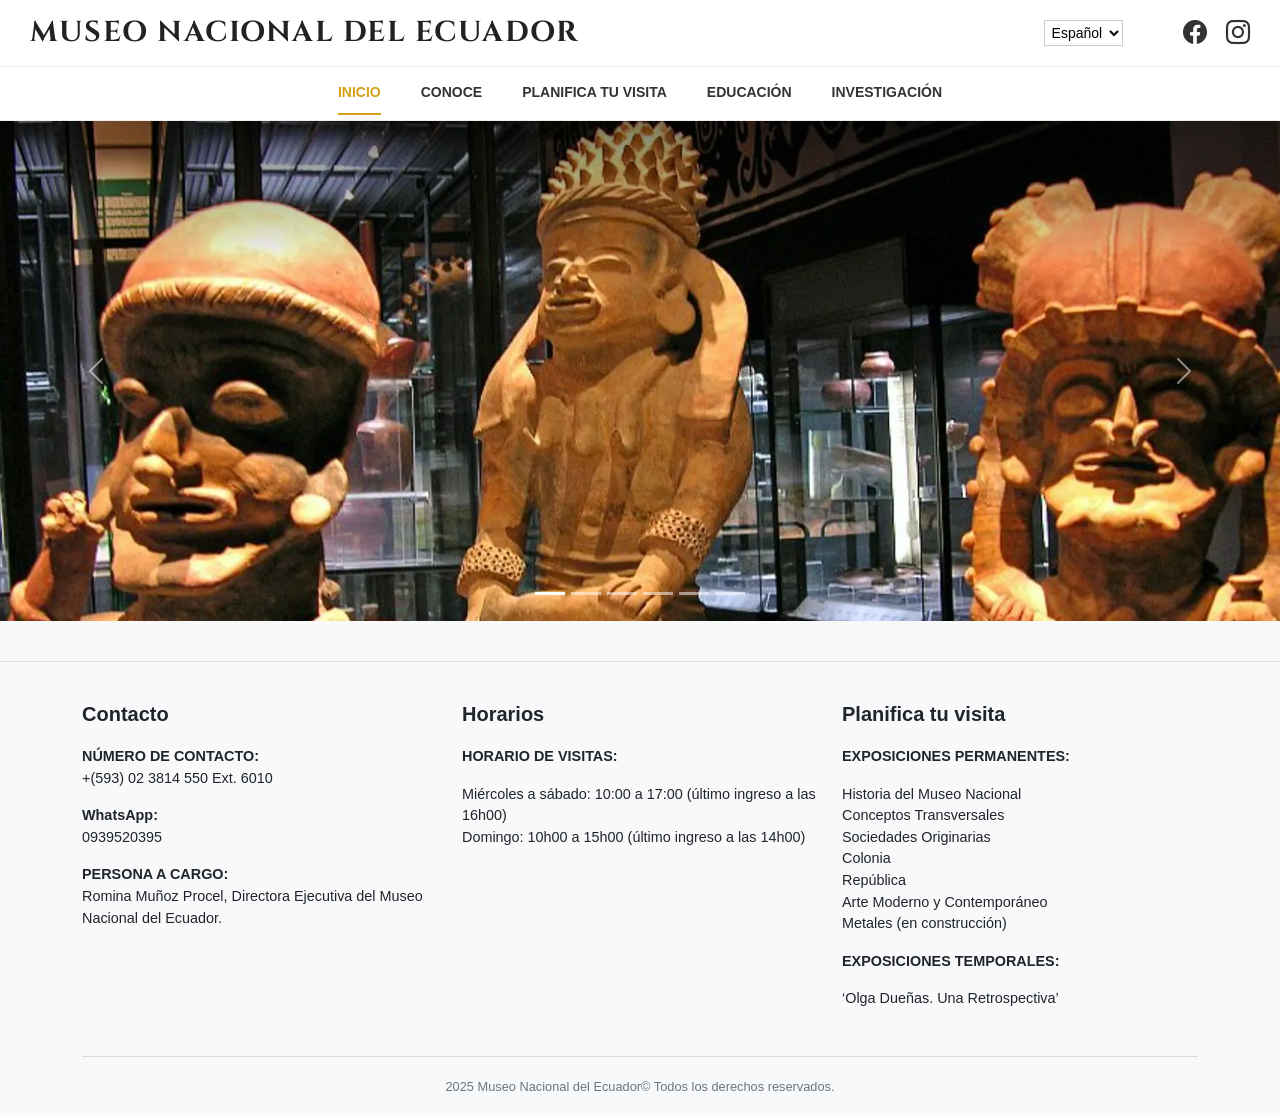
==== docs/index.html @ 8dc0755b "Add initial HTML structure, CSS styles, and JavaScript for the Museo Nacional del Ecuador website" ====
<!DOCTYPE html>
<html lang="es">
<head>
    <meta charset="UTF-8">
    <meta name="viewport" content="width=device-width, initial-scale=1.0">
    <title>Museo Nacional del Ecuador</title>
    <!-- Google Fonts -->
    <link rel="preconnect" href="https://fonts.googleapis.com">
    <link rel="preconnect" href="https://fonts.gstatic.com" crossorigin>
    <link href="https://fonts.googleapis.com/css2?family=Cinzel:wght@400;700&display=swap" rel="stylesheet">
    <!-- Bootstrap CSS -->
    <link href="https://cdn.jsdelivr.net/npm/bootstrap@5.3.3/dist/css/bootstrap.min.css" rel="stylesheet" integrity="sha384-QWTKZyjpPEjISv5WaRU9OFeRpok6YctnYmDr5pNlyT2bRjXh0JMhjY6hW+ALEwIH" crossorigin="anonymous">
    <!-- Bootstrap Icons -->
    <link rel="stylesheet" href="https://cdn.jsdelivr.net/npm/bootstrap-icons@1.11.3/font/bootstrap-icons.min.css">
    <link rel="stylesheet" href="css/style.css">
</head>
<body>

<!-- ENCABEZADO -->
<header>
    <!-- Barra superior (Logo y utilidades) -->
    <div class="barra-superior">
        <div class="logo">
            <h1>MUSEO NACIONAL DEL ECUADOR</h1>
        </div>

        <div class="utilidades">
            <select class="selector-idioma">
                <option value="es">Español</option>
                <option value="en">English</option>
            </select>
            <div class="redes-sociales">
                <a href="#"><i class="bi bi-facebook"></i></a>
                <a href="#"><i class="bi bi-instagram"></i></a>
            </div>
        </div>
    </div>

    <!-- Menú de navegación -->
    <nav class="navegacion-principal">
        <ul>
            <li><a href="#" class="activo">INICIO</a></li>
            <li><a href="#">CONOCE</a></li>
            <li><a href="#">PLANIFICA TU VISITA</a></li>
            <li><a href="#">EDUCACIÓN</a></li>
            <li><a href="#">INVESTIGACIÓN</a></li>
        </ul>
    </nav>
</header>

<!-- Carrusel de Bootstrap -->
<div id="heroCarousel" class="carousel slide" data-bs-ride="carousel">
    <div class="carousel-indicators">
        <button type="button" data-bs-target="#heroCarousel" data-bs-slide-to="0" class="active" aria-current="true" aria-label="Slide 1"></button>
        <button type="button" data-bs-target="#heroCarousel" data-bs-slide-to="1" aria-label="Slide 2"></button>
        <button type="button" data-bs-target="#heroCarousel" data-bs-slide-to="2" aria-label="Slide 3"></button>
        <button type="button" data-bs-target="#heroCarousel" data-bs-slide-to="3" aria-label="Slide 4"></button>
        <button type="button" data-bs-target="#heroCarousel" data-bs-slide-to="4" aria-label="Slide 5"></button>
        <button type="button" data-bs-target="#heroCarousel" data-bs-slide-to="5" aria-label="Slide 6"></button>
    </div>
    <div class="carousel-inner">
        <div class="carousel-item active">
            <img src="img/imagen1.webp" class="d-block w-100" alt="...">
        </div>
        <div class="carousel-item">
            <img src="img/imagen2.webp" class="d-block w-100" alt="...">
        </div>
        <div class="carousel-item">
            <img src="img/imagen3.webp" class="d-block w-100" alt="...">
        </div>
        <div class="carousel-item">
            <img src="img/imagen4.png" class="d-block w-100" alt="...">
        </div>
        <div class="carousel-item">
            <img src="img/imagen5.jpg" class="d-block w-100" alt="...">
        </div>
        <div class="carousel-item">
            <img src="img/imagen6.jpg" class="d-block w-100" alt="...">
        </div>
    </div>
    <button class="carousel-control-prev" type="button" data-bs-target="#heroCarousel" data-bs-slide="prev">
        <span class="carousel-control-prev-icon" aria-hidden="true"></span>
        <span class="visually-hidden">Previous</span>
    </button>
    <button class="carousel-control-next" type="button" data-bs-target="#heroCarousel" data-bs-slide="next">
        <span class="carousel-control-next-icon" aria-hidden="true"></span>
        <span class="visually-hidden">Next</span>
    </button>
</div>

<!-- Pie de página -->
<footer class="site-footer">
    <div class="container">
        <div class="row">
            <div class="col-md-4 footer-column">
                <h5>Contacto</h5>
                <p><strong>NÚMERO DE CONTACTO:</strong><br>+(593) 02 3814 550 Ext. 6010</p>
                <p><strong>WhatsApp:</strong><br>0939520395</p>
                <p><strong>PERSONA A CARGO:</strong><br>Romina Muñoz Procel, Directora Ejecutiva del Museo Nacional del Ecuador.</p>
            </div>
            <div class="col-md-4 footer-column">
                <h5>Horarios</h5>
                <p><strong>HORARIO DE VISITAS:</strong></p>
                <ul class="list-unstyled">
                    <li>Miércoles a sábado: 10:00 a 17:00 (último ingreso a las 16h00)</li>
                    <li>Domingo: 10h00 a 15h00 (último ingreso a las 14h00)</li>
                </ul>
            </div>
            <div class="col-md-4 footer-column">
                <h5>Planifica tu visita</h5>
                <p><strong>EXPOSICIONES PERMANENTES:</strong></p>
                <ul class="list-unstyled">
                    <li>Historia del Museo Nacional</li>
                    <li>Conceptos Transversales</li>
                    <li>Sociedades Originarias</li>
                    <li>Colonia</li>
                    <li>República</li>
                    <li>Arte Moderno y Contemporáneo</li>
                    <li>Metales (en construcción)</li>
                </ul>
                <p><strong>EXPOSICIONES TEMPORALES:</strong></p>
                <ul class="list-unstyled">
                    <li>‘Olga Dueñas. Una Retrospectiva’</li>
                </ul>
            </div>
        </div>
        <div class="copyright-footer">
            <p>2025 Museo Nacional del Ecuador© Todos los derechos reservados.</p>
        </div>
    </div>
</footer>

<script src="https://cdn.jsdelivr.net/npm/bootstrap@5.3.3/dist/js/bootstrap.bundle.min.js" integrity="sha384-YvpcrYf0tY3lHB60NNkmXc5s9fDVZLESaAA55NDzOxhy9GkcIdslK1eN7N6jIeHz" crossorigin="anonymous"></script>
<script src="script.js"></script>
</body>
</html>
---- docs/css/style.css ----
/* Estilos generales */
body {
    font-family: 'Helvetica Neue', sans-serif;
    margin: 0;
    background-color: #f9f9f9;
}

/* ================= ENCABEZADO ================= */
header {
    background-color: #ffffff;
    width: 100%;
    position: sticky;
    top: 0;
    z-index: 100;
    border-bottom: 1px solid #eee;
}

/* Barra Superior */
.barra-superior {
    display: flex;
    justify-content: space-between;
    align-items: center;
    padding: 15px 30px;
}

.logo h1 {
    font-family: 'Cinzel', serif;
    font-size: 1.8rem;
    font-weight: 700;
    letter-spacing: 1.5px;
    color: #222;
    margin: 0;
    transition: color 0.3s ease;
}

.logo h1:hover {
    color: #d4a017;
}

.utilidades {
    display: flex;
    align-items: center;
    gap: 25px;
}

.selector-idioma {
    padding: 3px;
    border: 1px solid #ccc;
    background: transparent;
    font-size: 14px;
    margin-right: 20px;
}

.redes-sociales a {
    margin-left: 15px;
    text-decoration: none;
}

/* Estilo para los íconos de Bootstrap */
.redes-sociales .bi {
    font-size: 1.5rem;
    color: #333;
    transition: color 0.3s ease;
}

.redes-sociales .bi:hover {
    color: #d4a017;
}

/* Menú de Navegación */
.navegacion-principal {
    padding: 5px 0;
    border-top: 1px solid #eee;
}

.navegacion-principal ul {
    list-style: none;
    display: flex;
    justify-content: center;
    gap: 40px;
    margin: 0;
    padding: 0;
}

.navegacion-principal a {
    text-decoration: none;
    color: #333;
    font-size: 14px;
    font-weight: bold;
    display: block;
    padding: 10px 0;
    border-bottom: 2px solid transparent;
    transition: all 0.3s ease;
}

.navegacion-principal a:hover,
.navegacion-principal a.activo {
    color: #d4a017;
    border-bottom-color: #d4a017;
}

/* ================= Carrusel ================= */
#heroCarousel .carousel-item {
    height: 500px;
}

#heroCarousel .carousel-item img {
    object-fit: cover;
    height: 100%;
}

#heroCarousel .carousel-item::after {
    content: "";
    position: absolute;
    top: 0;
    left: 0;
    width: 100%;
    height: 30%; /* Solo cubre la parte superior donde está el menú */
    background: linear-gradient(to bottom, rgba(0,0,0,0.5) 0%, transparent 100%);
    z-index: 1;
}

/* ================= Pie de página ================= */
.site-footer {
    background-color: #f8f9fa;
    padding: 40px 0 0;
    margin-top: 40px;
    border-top: 1px solid #ddd;
}

.footer-column {
    text-align: left;
}

.footer-column h5 {
    font-weight: bold;
    margin-bottom: 20px;
}

.footer-column p, .footer-column ul {
    font-size: 0.9rem;
}

.copyright-footer {
    text-align: center;
    padding: 20px 0;
    margin-top: 30px;
    border-top: 1px solid #ddd;
}

.copyright-footer p {
    margin: 0;
    font-size: 0.8rem;
    color: #6c757d;
}
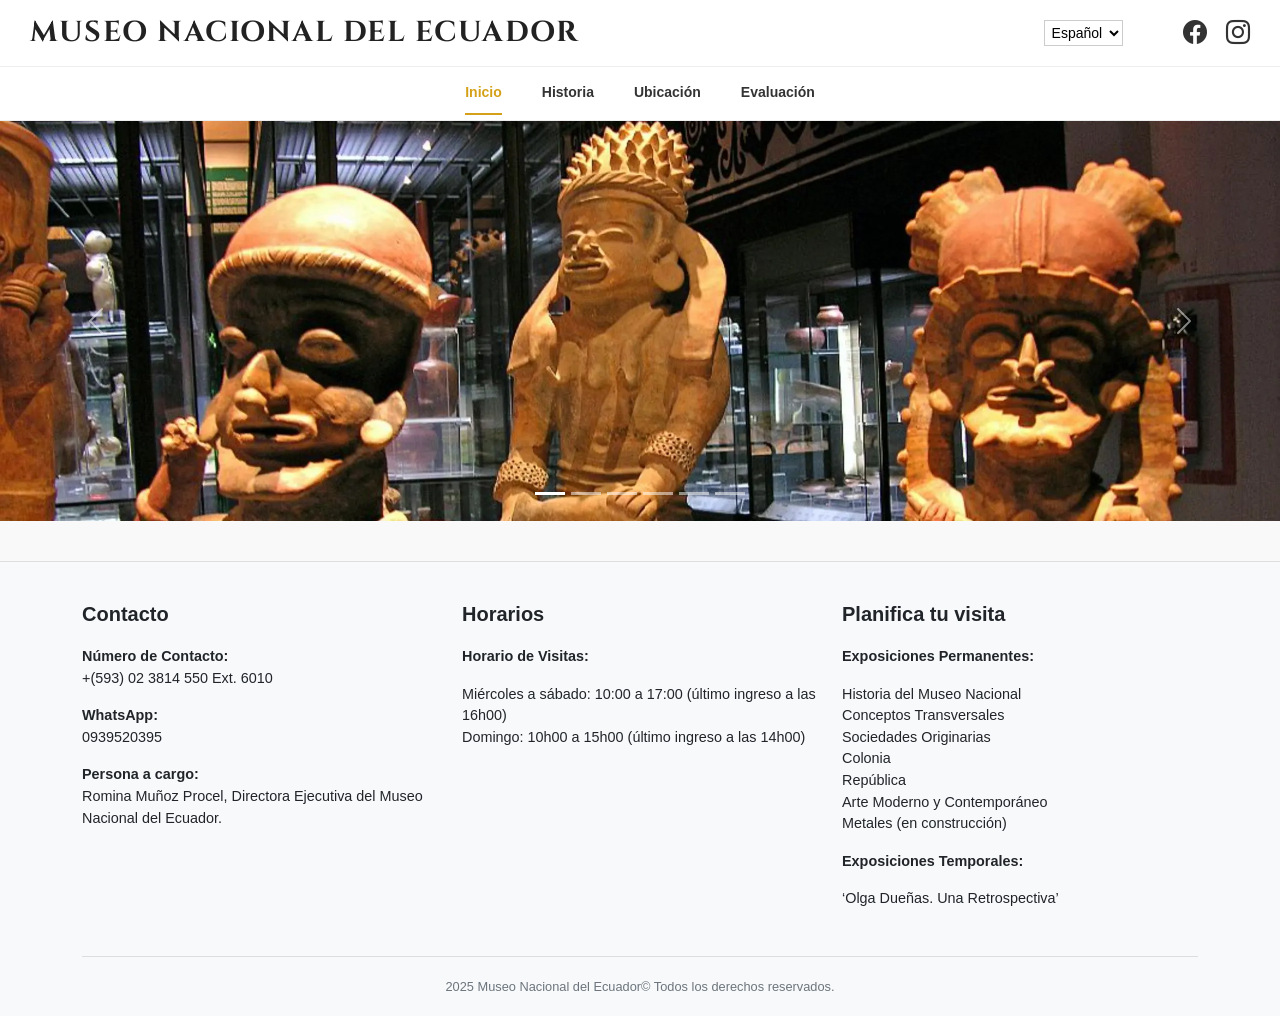
==== commit f9d6bc0b: "Add evaluacion.html and historia.html with initial content and structure" ====
--- a/docs/index.html
+++ b/docs/index.html
@@ -39,11 +39,10 @@
     <!-- Menú de navegación -->
     <nav class="navegacion-principal">
         <ul>
-            <li><a href="#" class="activo">INICIO</a></li>
-            <li><a href="#">CONOCE</a></li>
-            <li><a href="#">PLANIFICA TU VISITA</a></li>
-            <li><a href="#">EDUCACIÓN</a></li>
-            <li><a href="#">INVESTIGACIÓN</a></li>
+            <li><a href="index.html" class="activo">Inicio</a></li>
+            <li><a href="pages/historia.html">Historia</a></li>
+            <li><a href="pages/ubicacion.html">Ubicación</a></li>
+            <li><a href="pages/evaluacion.html">Evaluación </a></li>
         </ul>
     </nav>
 </header>
@@ -69,7 +68,7 @@
             <img src="img/imagen3.webp" class="d-block w-100" alt="...">
         </div>
         <div class="carousel-item">
-            <img src="img/imagen4.png" class="d-block w-100" alt="...">
+            <img src="img/imagen4.webp" class="d-block w-100" alt="...">
         </div>
         <div class="carousel-item">
             <img src="img/imagen5.jpg" class="d-block w-100" alt="...">
@@ -94,13 +93,13 @@
         <div class="row">
             <div class="col-md-4 footer-column">
                 <h5>Contacto</h5>
-                <p><strong>NÚMERO DE CONTACTO:</strong><br>+(593) 02 3814 550 Ext. 6010</p>
+                <p><strong>Número de Contacto:</strong><br>+(593) 02 3814 550 Ext. 6010</p>
                 <p><strong>WhatsApp:</strong><br>0939520395</p>
-                <p><strong>PERSONA A CARGO:</strong><br>Romina Muñoz Procel, Directora Ejecutiva del Museo Nacional del Ecuador.</p>
+                <p><strong>Persona a cargo:</strong><br>Romina Muñoz Procel, Directora Ejecutiva del Museo Nacional del Ecuador.</p>
             </div>
             <div class="col-md-4 footer-column">
                 <h5>Horarios</h5>
-                <p><strong>HORARIO DE VISITAS:</strong></p>
+                <p><strong>Horario de Visitas:</strong></p>
                 <ul class="list-unstyled">
                     <li>Miércoles a sábado: 10:00 a 17:00 (último ingreso a las 16h00)</li>
                     <li>Domingo: 10h00 a 15h00 (último ingreso a las 14h00)</li>
@@ -108,7 +107,7 @@
             </div>
             <div class="col-md-4 footer-column">
                 <h5>Planifica tu visita</h5>
-                <p><strong>EXPOSICIONES PERMANENTES:</strong></p>
+                <p><strong>Exposiciones Permanentes:</strong></p>
                 <ul class="list-unstyled">
                     <li>Historia del Museo Nacional</li>
                     <li>Conceptos Transversales</li>
@@ -118,7 +117,7 @@
                     <li>Arte Moderno y Contemporáneo</li>
                     <li>Metales (en construcción)</li>
                 </ul>
-                <p><strong>EXPOSICIONES TEMPORALES:</strong></p>
+                <p><strong>Exposiciones Temporales:</strong></p>
                 <ul class="list-unstyled">
                     <li>‘Olga Dueñas. Una Retrospectiva’</li>
                 </ul>
--- a/docs/css/style.css
+++ b/docs/css/style.css
@@ -56,7 +56,6 @@
     text-decoration: none;
 }
 
-/* Estilo para los íconos de Bootstrap */
 .redes-sociales .bi {
     font-size: 1.5rem;
     color: #333;
@@ -99,25 +98,69 @@
     border-bottom-color: #d4a017;
 }
 
-/* ================= Carrusel ================= */
-#heroCarousel .carousel-item {
-    height: 500px;
+/* ================= Contenido Historia ================= */
+.historia-info {
+    padding: 50px 15%;
+    background-color: #fff;
+    line-height: 1.8;
 }
 
-#heroCarousel .carousel-item img {
-    object-fit: cover;
-    height: 100%;
+.historia-info h2 {
+    font-family: 'Cinzel', serif;
+    font-size: 2.5rem;
+    font-weight: 700;
+    color: #333;
+    text-align: center;
+    margin-bottom: 30px;
 }
 
-#heroCarousel .carousel-item::after {
-    content: "";
-    position: absolute;
-    top: 0;
-    left: 0;
+.historia-info p {
+    font-size: 1.1rem;
+    color: #555;
+    margin-bottom: 20px;
+    text-align: justify;
+}
+
+.historia-info .imagen-historia {
     width: 100%;
-    height: 30%; /* Solo cubre la parte superior donde está el menú */
-    background: linear-gradient(to bottom, rgba(0,0,0,0.5) 0%, transparent 100%);
-    z-index: 1;
+    height: auto;
+    margin: 30px 0;
+    border-radius: 5px;
+    box-shadow: 0 4px 15px rgba(0,0,0,0.1);
+}
+
+.galeria-historia {
+    margin: 40px 0;
+}
+
+.galeria-historia img {
+    border-radius: 5px;
+    box-shadow: 0 4px 15px rgba(0,0,0,0.1);
+    transition: transform 0.3s ease, box-shadow 0.3s ease;
+}
+
+.galeria-historia img:hover {
+    transform: translateY(-5px);
+    box-shadow: 0 8px 20px rgba(0,0,0,0.15);
+}
+
+.more-info-link {
+    text-align: center;
+    margin-top: 40px;
+}
+
+.more-info-link a {
+    font-weight: bold;
+    color: #d4a017;
+    text-decoration: none;
+    border-bottom: 2px solid #d4a017;
+    padding-bottom: 3px;
+    transition: color 0.3s ease, border-bottom-color 0.3s ease;
+}
+
+.more-info-link a:hover {
+    color: #333;
+    border-bottom-color: #333;
 }
 
 /* ================= Pie de página ================= */
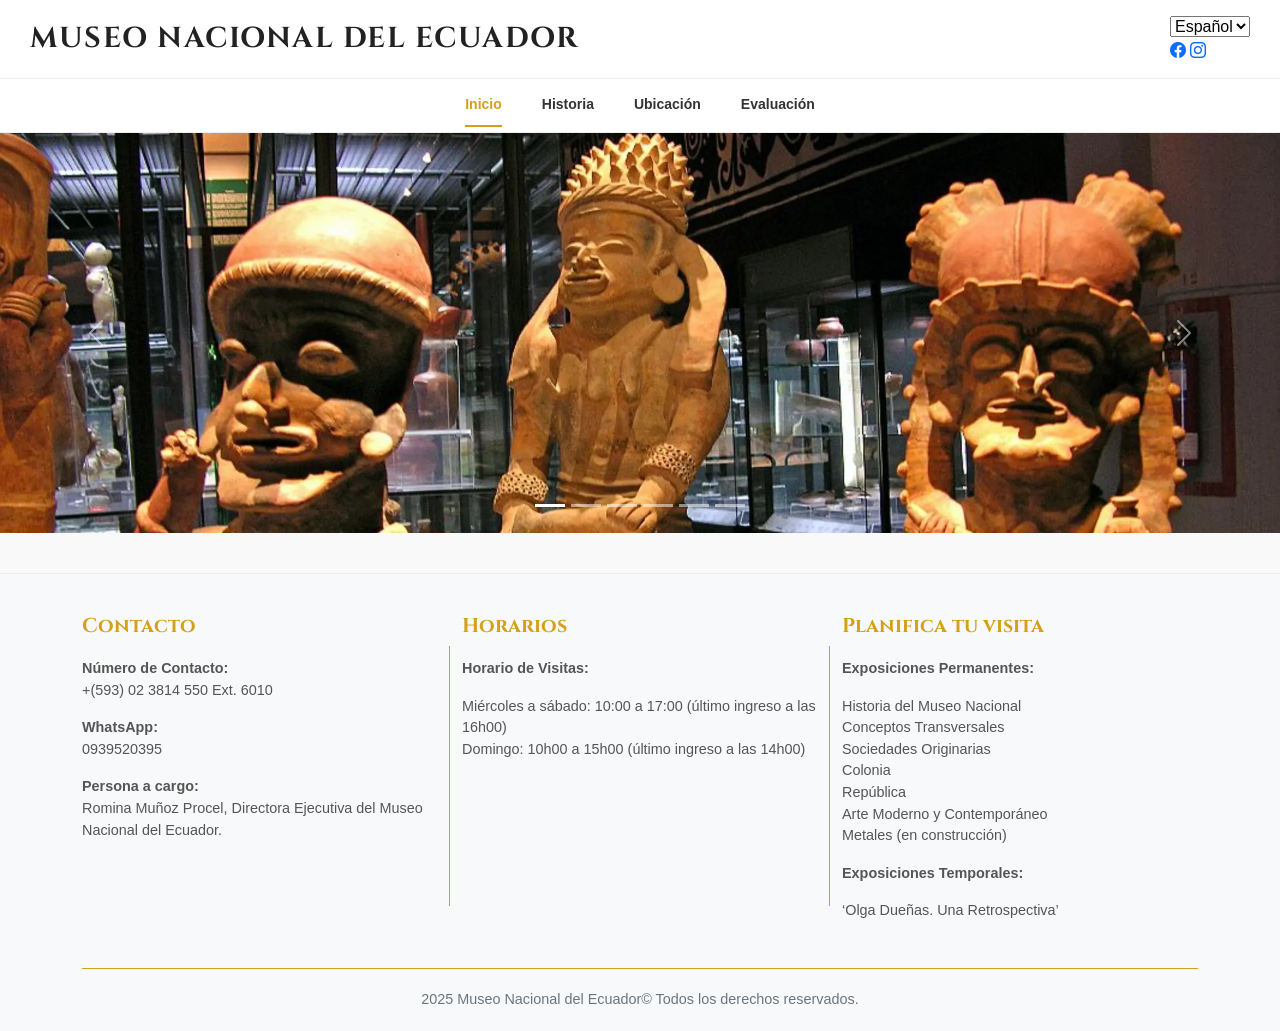
==== commit c2f55cc2: "Update historia.html with additional images and enhanced content; modify index.html for image format" ====
--- a/docs/index.html
+++ b/docs/index.html
@@ -71,7 +71,7 @@
             <img src="img/imagen4.webp" class="d-block w-100" alt="...">
         </div>
         <div class="carousel-item">
-            <img src="img/imagen5.jpg" class="d-block w-100" alt="...">
+            <img src="img/imagen5.webp" class="d-block w-100" alt="...">
         </div>
         <div class="carousel-item">
             <img src="img/imagen6.jpg" class="d-block w-100" alt="...">
--- a/docs/css/style.css
+++ b/docs/css/style.css
@@ -11,7 +11,7 @@
     width: 100%;
     position: sticky;
     top: 0;
-    z-index: 100;
+    z-index: 1030;
     border-bottom: 1px solid #eee;
 }
 
@@ -37,34 +37,7 @@
     color: #d4a017;
 }
 
-.utilidades {
-    display: flex;
-    align-items: center;
-    gap: 25px;
-}
-
-.selector-idioma {
-    padding: 3px;
-    border: 1px solid #ccc;
-    background: transparent;
-    font-size: 14px;
-    margin-right: 20px;
-}
-
-.redes-sociales a {
-    margin-left: 15px;
-    text-decoration: none;
-}
-
-.redes-sociales .bi {
-    font-size: 1.5rem;
-    color: #333;
-    transition: color 0.3s ease;
-}
-
-.redes-sociales .bi:hover {
-    color: #d4a017;
-}
+/* ... (otros estilos de la barra superior) ... */
 
 /* Menú de Navegación */
 .navegacion-principal {
@@ -99,100 +72,94 @@
 }
 
 /* ================= Contenido Historia ================= */
-.historia-info {
-    padding: 50px 15%;
+.historia-seccion {
+    padding: 50px 0;
     background-color: #fff;
-    line-height: 1.8;
 }
 
-.historia-info h2 {
-    font-family: 'Cinzel', serif;
-    font-size: 2.5rem;
-    font-weight: 700;
-    color: #333;
-    text-align: center;
-    margin-bottom: 30px;
+.imagen-fija {
+    position: sticky;
+    top: 160px;
 }
 
-.historia-info p {
-    font-size: 1.1rem;
-    color: #555;
+.texto-historia h2, .texto-historia h3 {
+    font-family: 'Cinzel', serif;
+    color: #222;
+    margin-bottom: 20px;
+}
+
+.texto-historia h3 {
+    color: #d4a017;
+    margin-top: 40px;
+}
+
+.texto-historia p {
+    line-height: 1.8;
+    font-size: 1.05rem;
+    color: #444;
     margin-bottom: 20px;
     text-align: justify;
 }
 
-.historia-info .imagen-historia {
+.texto-historia .imagen-contenido {
     width: 100%;
-    height: auto;
-    margin: 30px 0;
-    border-radius: 5px;
+    border-radius: 8px;
+    margin: 20px 0;
     box-shadow: 0 4px 15px rgba(0,0,0,0.1);
 }
 
-.galeria-historia {
-    margin: 40px 0;
-}
+/* ================= Contenido Ubicación ================= */
+/* ... (estilos de ubicación) ... */
 
-.galeria-historia img {
-    border-radius: 5px;
-    box-shadow: 0 4px 15px rgba(0,0,0,0.1);
-    transition: transform 0.3s ease, box-shadow 0.3s ease;
-}
-
-.galeria-historia img:hover {
-    transform: translateY(-5px);
-    box-shadow: 0 8px 20px rgba(0,0,0,0.15);
-}
-
-.more-info-link {
-    text-align: center;
-    margin-top: 40px;
-}
-
-.more-info-link a {
-    font-weight: bold;
-    color: #d4a017;
-    text-decoration: none;
-    border-bottom: 2px solid #d4a017;
-    padding-bottom: 3px;
-    transition: color 0.3s ease, border-bottom-color 0.3s ease;
-}
-
-.more-info-link a:hover {
-    color: #333;
-    border-bottom-color: #333;
-}
-
-/* ================= Pie de página ================= */
+/* ================= PIE DE PÁGINA ================= */
 .site-footer {
     background-color: #f8f9fa;
     padding: 40px 0 0;
     margin-top: 40px;
-    border-top: 1px solid #ddd;
+    border-top: 1px solid #eee;
 }
 
 .footer-column {
     text-align: left;
+    position: relative;
+}
+
+/* Separador vertical */
+.footer-column:not(:last-child)::after {
+    content: '';
+    position: absolute;
+    right: 0;
+    top: 10%;
+    height: 80%;
+    border-right: 1px solid #d4a017;
 }
 
 .footer-column h5 {
-    font-weight: bold;
+    font-family: 'Cinzel', serif;
+    font-weight: 700;
+    color: #d4a017; /* Color dorado */
     margin-bottom: 20px;
 }
 
 .footer-column p, .footer-column ul {
     font-size: 0.9rem;
+    color: #555;
 }
 
 .copyright-footer {
     text-align: center;
     padding: 20px 0;
     margin-top: 30px;
-    border-top: 1px solid #ddd;
+    border-top: 1px solid #d4a017; /* Línea dorada */
 }
 
 .copyright-footer p {
     margin: 0;
-    font-size: 0.8rem;
+    font-size: 0.9rem;
     color: #6c757d;
+    transition: color 0.3s ease;
+}
+
+.copyright-footer p:hover {
+    color: #d4a017; /* Color dorado al pasar el mouse */
 }
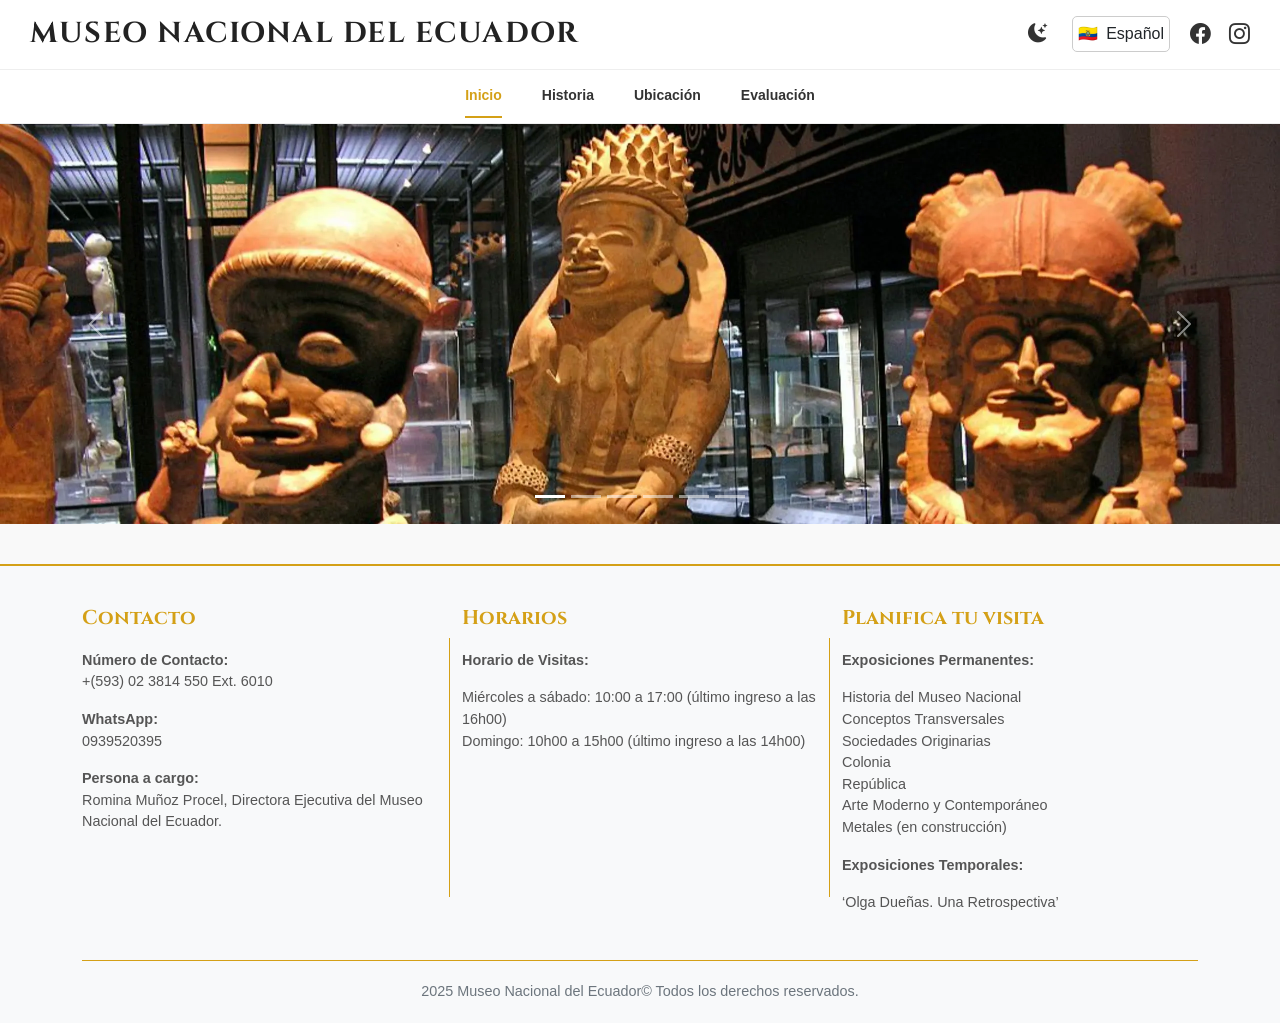
==== commit ff3e9c42: "Add language selector and dark mode functionality; update HTML files for multilingual support and im" ====
--- a/docs/index.html
+++ b/docs/index.html
@@ -3,7 +3,7 @@
 <head>
     <meta charset="UTF-8">
     <meta name="viewport" content="width=device-width, initial-scale=1.0">
-    <title>Museo Nacional del Ecuador</title>
+    <title data-key="titulo">Museo Nacional del Ecuador</title>
     <!-- Google Fonts -->
     <link rel="preconnect" href="https://fonts.googleapis.com">
     <link rel="preconnect" href="https://fonts.gstatic.com" crossorigin>
@@ -13,6 +13,7 @@
     <!-- Bootstrap Icons -->
     <link rel="stylesheet" href="https://cdn.jsdelivr.net/npm/bootstrap-icons@1.11.3/font/bootstrap-icons.min.css">
     <link rel="stylesheet" href="css/style.css">
+    <link rel="stylesheet" href="css/language-selector.css">
 </head>
 <body>
 
@@ -21,17 +22,27 @@
     <!-- Barra superior (Logo y utilidades) -->
     <div class="barra-superior">
         <div class="logo">
-            <h1>MUSEO NACIONAL DEL ECUADOR</h1>
+            <h1 data-key="h1_logo">MUSEO NACIONAL DEL ECUADOR</h1>
         </div>
 
         <div class="utilidades">
-            <select class="selector-idioma">
-                <option value="es">Español</option>
-                <option value="en">English</option>
-            </select>
+            <button id="theme-toggle" class="theme-toggle">
+                <i class="bi bi-moon-stars-fill"></i>
+                <i class="bi bi-sun-fill"></i>
+            </button>
+            <div class="selector-idioma">
+                <div class="idioma-actual">
+                    <span class="bandera" id="bandera-actual">🇪🇨</span>
+                    <span id="idioma-actual-texto">Español</span>
+                </div>
+                <ul class="lista-idiomas">
+                    <li><a href="#" data-lang="es"><span class="bandera">🇪🇨</span> Español</a></li>
+                    <li><a href="#" data-lang="en"><span class="bandera">🇺🇸</span> English</a></li>
+                </ul>
+            </div>
             <div class="redes-sociales">
-                <a href="#"><i class="bi bi-facebook"></i></a>
-                <a href="#"><i class="bi bi-instagram"></i></a>
+                <a href="https://www.facebook.com/MuseoNacionalEcuador" target="_blank"><i class="bi bi-facebook"></i></a>
+                <a href="https://www.instagram.com/museonacionalecuador/" target="_blank"><i class="bi bi-instagram"></i></a>
             </div>
         </div>
     </div>
@@ -39,10 +50,10 @@
     <!-- Menú de navegación -->
     <nav class="navegacion-principal">
         <ul>
-            <li><a href="index.html" class="activo">Inicio</a></li>
-            <li><a href="pages/historia.html">Historia</a></li>
-            <li><a href="pages/ubicacion.html">Ubicación</a></li>
-            <li><a href="pages/evaluacion.html">Evaluación </a></li>
+            <li><a href="index.html" class="activo" data-key="nav_inicio">Inicio</a></li>
+            <li><a href="pages/historia.html" data-key="nav_historia">Historia</a></li>
+            <li><a href="pages/ubicacion.html" data-key="nav_ubicacion">Ubicación</a></li>
+            <li><a href="pages/evaluacion.html" data-key="nav_evaluacion">Evaluación </a></li>
         </ul>
     </nav>
 </header>
@@ -74,7 +85,7 @@
             <img src="img/imagen5.webp" class="d-block w-100" alt="...">
         </div>
         <div class="carousel-item">
-            <img src="img/imagen6.jpg" class="d-block w-100" alt="...">
+            <img src="img/imagen6.webp" class="d-block w-100" alt="...">
         </div>
     </div>
     <button class="carousel-control-prev" type="button" data-bs-target="#heroCarousel" data-bs-slide="prev">
@@ -92,44 +103,44 @@
     <div class="container">
         <div class="row">
             <div class="col-md-4 footer-column">
-                <h5>Contacto</h5>
-                <p><strong>Número de Contacto:</strong><br>+(593) 02 3814 550 Ext. 6010</p>
-                <p><strong>WhatsApp:</strong><br>0939520395</p>
-                <p><strong>Persona a cargo:</strong><br>Romina Muñoz Procel, Directora Ejecutiva del Museo Nacional del Ecuador.</p>
+                <h5 data-key="footer_contacto_h5">Contacto</h5>
+                <p data-key="footer_contacto_p1"><strong>Número de Contacto:</strong><br>+(593) 02 3814 550 Ext. 6010</p>
+                <p data-key="footer_contacto_p2"><strong>WhatsApp:</strong><br>0939520395</p>
+                <p data-key="footer_contacto_p3"><strong>Persona a cargo:</strong><br>Romina Muñoz Procel, Directora Ejecutiva del Museo Nacional del Ecuador.</p>
             </div>
             <div class="col-md-4 footer-column">
-                <h5>Horarios</h5>
-                <p><strong>Horario de Visitas:</strong></p>
+                <h5 data-key="footer_horarios_h5">Horarios</h5>
+                <p data-key="footer_horarios_p1"><strong>Horario de Visitas:</strong></p>
                 <ul class="list-unstyled">
-                    <li>Miércoles a sábado: 10:00 a 17:00 (último ingreso a las 16h00)</li>
-                    <li>Domingo: 10h00 a 15h00 (último ingreso a las 14h00)</li>
+                    <li data-key="footer_horarios_li1">Miércoles a sábado: 10:00 a 17:00 (último ingreso a las 16h00)</li>
+                    <li data-key="footer_horarios_li2">Domingo: 10h00 a 15h00 (último ingreso a las 14h00)</li>
                 </ul>
             </div>
             <div class="col-md-4 footer-column">
-                <h5>Planifica tu visita</h5>
-                <p><strong>Exposiciones Permanentes:</strong></p>
+                <h5 data-key="footer_planifica_h5">Planifica tu visita</h5>
+                <p data-key="footer_planifica_p1"><strong>Exposiciones Permanentes:</strong></p>
                 <ul class="list-unstyled">
-                    <li>Historia del Museo Nacional</li>
-                    <li>Conceptos Transversales</li>
-                    <li>Sociedades Originarias</li>
-                    <li>Colonia</li>
-                    <li>República</li>
-                    <li>Arte Moderno y Contemporáneo</li>
-                    <li>Metales (en construcción)</li>
+                    <li data-key="footer_planifica_li1">Historia del Museo Nacional</li>
+                    <li data-key="footer_planifica_li2">Conceptos Transversales</li>
+                    <li data-key="footer_planifica_li3">Sociedades Originarias</li>
+                    <li data-key="footer_planifica_li4">Colonia</li>
+                    <li data-key="footer_planifica_li5">República</li>
+                    <li data-key="footer_planifica_li6">Arte Moderno y Contemporáneo</li>
+                    <li data-key="footer_planifica_li7">Metales (en construcción)</li>
                 </ul>
-                <p><strong>Exposiciones Temporales:</strong></p>
+                <p data-key="footer_planifica_p2"><strong>Exposiciones Temporales:</strong></p>
                 <ul class="list-unstyled">
-                    <li>‘Olga Dueñas. Una Retrospectiva’</li>
+                    <li data-key="footer_planifica_li8">‘Olga Dueñas. Una Retrospectiva’</li>
                 </ul>
             </div>
         </div>
         <div class="copyright-footer">
-            <p>2025 Museo Nacional del Ecuador© Todos los derechos reservados.</p>
+            <p data-key="footer_copyright">2025 Museo Nacional del Ecuador© Todos los derechos reservados.</p>
         </div>
     </div>
 </footer>
 
 <script src="https://cdn.jsdelivr.net/npm/bootstrap@5.3.3/dist/js/bootstrap.bundle.min.js" integrity="sha384-YvpcrYf0tY3lHB60NNkmXc5s9fDVZLESaAA55NDzOxhy9GkcIdslK1eN7N6jIeHz" crossorigin="anonymous"></script>
-<script src="script.js"></script>
+<script type="module" src="js/scripts.js"></script>
 </body>
 </html>
--- a/docs/css/style.css
+++ b/docs/css/style.css
@@ -3,6 +3,140 @@
     font-family: 'Helvetica Neue', sans-serif;
     margin: 0;
     background-color: #f9f9f9;
+    transition: background-color 0.3s, color 0.3s;
+}
+
+/* ================= DARK MODE ================= */
+body.dark-mode {
+    background-color: #121212;
+    color: #e0e0e0;
+}
+
+body.dark-mode header {
+    background-color: #1e1e1e;
+    border-bottom-color: #333;
+}
+
+body.dark-mode .logo h1,
+body.dark-mode .navegacion-principal a,
+body.dark-mode .redes-sociales a {
+    color: #e0e0e0;
+}
+
+body.dark-mode .navegacion-principal a:hover,
+body.dark-mode .navegacion-principal a.activo,
+body.dark-mode .redes-sociales a:hover,
+body.dark-mode .logo h1:hover {
+    color: #d4a017;
+}
+
+body.dark-mode .selector-idioma {
+    background-color: #2c2c2c;
+    color: #e0e0e0;
+    border-color: #444;
+}
+
+body.dark-mode .site-footer {
+    background-color: #1e1e1e;
+    border-top-color: #d4a017;
+}
+
+body.dark-mode .footer-column p,
+body.dark-mode .footer-column ul,
+body.dark-mode .copyright-footer p {
+    color: #aaa;
+}
+
+body.dark-mode .historia-seccion,
+body.dark-mode .evaluacion-seccion {
+    background-color: #121212;
+}
+
+body.dark-mode .pregunta-card,
+body.dark-mode #resultado-container {
+    background-color: #1e1e1e;
+}
+
+body.dark-mode .texto-historia h2,
+body.dark-mode .texto-historia h3,
+body.dark-mode .texto-historia p,
+body.dark-mode .pregunta-card h5,
+body.dark-mode .lead {
+    color: #e0e0e0;
+}
+
+body.dark-mode .info-box {
+    background-color: #2c2c2c;
+    border-left-color: #d4a017;
+}
+
+body.dark-mode .info-box a {
+    color: #e0e0e0;
+}
+
+body.dark-mode .opcion-btn {
+    background-color: #2c2c2c;
+    color: #e0e0e0;
+    border-color: #444;
+}
+
+body.dark-mode .opcion-btn:hover:not(:disabled) {
+    background-color: #3c3c3c;
+    border-color: #d4a017;
+    color: #d4a017;
+}
+
+/* Dark mode for quiz specific elements */
+body.dark-mode .pregunta-card {
+    background-color: #1e1e1e !important;
+    border-left-color: #d4a017;
+}
+
+body.dark-mode .pregunta-card h5 {
+    color: #e0e0e0;
+}
+
+body.dark-mode .opcion-btn {
+    background-color: #2c2c2c;
+    color: #e0e0e0;
+    border-color: #444;
+}
+
+body.dark-mode .opcion-btn:hover:not(:disabled) {
+    background-color: #3c3c3c;
+    border-color: #d4a017;
+    color: #d4a017;
+}
+
+body.dark-mode .opcion-btn.correcta {
+    background-color: #198754 !important; /* Bootstrap success green */
+    border-color: #198754 !important;
+    color: white !important;
+}
+
+body.dark-mode .opcion-btn.incorrecta {
+    background-color: #dc3545 !important; /* Bootstrap danger red */
+    border-color: #dc3545 !important;
+    color: white !important;
+}
+
+body.dark-mode .feedback {
+    color: #e0e0e0; /* Adjust feedback text color for dark mode */
+}
+
+body.dark-mode #resultado-container {
+    background-color: #1e1e1e !important;
+    border-top-color: #d4a017;
+}
+
+body.dark-mode #resultado-container h2,
+body.dark-mode #score-final h3,
+body.dark-mode #score-final p {
+    color: #e0e0e0;
+}
+
+body.dark-mode .progress-bar {
+    background-color: #d4a017;
 }
 
 /* ================= ENCABEZADO ================= */
@@ -13,6 +147,7 @@
     top: 0;
     z-index: 1030;
     border-bottom: 1px solid #eee;
+    transition: background-color 0.3s;
 }
 
 /* Barra Superior */
@@ -37,12 +172,58 @@
     color: #d4a017;
 }
 
-/* ... (otros estilos de la barra superior) ... */
+.utilidades {
+    display: flex;
+    align-items: center;
+    gap: 20px; /* Espacio entre utilidades */
+}
+
+/* Theme Toggle Button */
+.theme-toggle {
+    background: none;
+    border: none;
+    cursor: pointer;
+    font-size: 1.2rem;
+    color: #333;
+    padding: 5px;
+    display: flex;
+    align-items: center;
+}
+
+.theme-toggle .bi-sun-fill {
+    display: none;
+}
+
+body.dark-mode .theme-toggle .bi-moon-stars-fill {
+    display: none;
+}
+
+body.dark-mode .theme-toggle .bi-sun-fill {
+    display: inline;
+    color: #e0e0e0;
+}
+
+.redes-sociales {
+    display: flex;
+    gap: 18px; /* Espacio entre iconos de redes */
+}
+
+.redes-sociales a {
+    font-size: 1.3rem; /* Tamaño de los iconos */
+    color: #333; /* Color por defecto */
+    transition: color 0.3s ease, transform 0.3s ease;
+}
+
+.redes-sociales a:hover {
+    color: #d4a017; /* Color dorado al pasar el mouse */
+    transform: scale(1.1); /* Efecto de zoom sutil */
+}
 
 /* Menú de Navegación */
 .navegacion-principal {
     padding: 5px 0;
     border-top: 1px solid #eee;
+    transition: border-color 0.3s;
 }
 
 .navegacion-principal ul {
@@ -108,15 +289,51 @@
     box-shadow: 0 4px 15px rgba(0,0,0,0.1);
 }
 
+.info-box {
+    background-color: #fdfdfd;
+    border-left: 4px solid #d4a017;
+    padding: 15px 20px;
+    margin-top: 30px;
+    display: flex;
+    align-items: center;
+    gap: 12px;
+    border-radius: 0px;
+}
+
+.info-box i.bi-info-circle {
+    font-size: 1.4rem;
+    color: #d4a017;
+    display: flex;
+    align-items: center;
+}
+
+.info-box a {
+    text-decoration: none;
+    color: #333;
+    font-weight: 700;
+    font-family: 'Arial', sans-serif;
+    font-size: 0.95rem;
+    transition: color 0.2s ease;
+}
+
+.info-box a:hover {
+    color: #d4a017;
+}
+
 /* ================= Contenido Ubicación ================= */
-/* ... (estilos de ubicación) ... */
+.ubicacion-info .bi-geo-alt-fill,
+.ubicacion-info h2,
+.ubicacion-info h3 {
+    color: #d4a017;
+}
 
 /* ================= PIE DE PÁGINA ================= */
 .site-footer {
     background-color: #f8f9fa;
     padding: 40px 0 0;
     margin-top: 40px;
-    border-top: 1px solid #eee;
+    border-top: 2px solid #d4a017;
+    transition: background-color 0.3s, border-color 0.3s;
 }
 
 .footer-column {
@@ -124,7 +341,6 @@
     position: relative;
 }
 
-/* Separador vertical */
 .footer-column:not(:last-child)::after {
     content: '';
     position: absolute;
@@ -137,20 +353,22 @@
 .footer-column h5 {
     font-family: 'Cinzel', serif;
     font-weight: 700;
-    color: #d4a017; /* Color dorado */
+    color: #d4a017;
     margin-bottom: 20px;
 }
 
 .footer-column p, .footer-column ul {
     font-size: 0.9rem;
     color: #555;
+    transition: color 0.3s;
 }
 
 .copyright-footer {
     text-align: center;
     padding: 20px 0;
     margin-top: 30px;
-    border-top: 1px solid #d4a017; /* Línea dorada */
+    border-top: 1px solid #d4a017;
+    transition: border-color 0.3s;
 }
 
 .copyright-footer p {
@@ -161,5 +379,70 @@
 }
 
 .copyright-footer p:hover {
-    color: #d4a017; /* Color dorado al pasar el mouse */
+    color: #d4a017;
+}
+
+/* ================= ESTILOS EVALUACIÓN ================= */
+.evaluacion-seccion h2 {
+    font-family: 'Cinzel', serif;
+    color: #d4a017;
+}
+
+.pregunta-card {
+    border-left: 5px solid #d4a017;
+    transition: transform 0.3s ease, box-shadow 0.3s ease, background-color 0.3s;
+    animation: fadeIn 0.5s ease;
+}
+
+.pregunta-card:hover {
+    transform: translateY(-2px);
+    box-shadow: 0 10px 20px rgba(0,0,0,0.1) !important;
+}
+
+.opcion-btn {
+    transition: all 0.3s ease;
+    font-weight: 500;
+}
+
+.opcion-btn:hover:not(:disabled) {
+    background-color: #f8f9fa;
+    border-color: #d4a017;
+    color: #d4a017;
+}
+
+.opcion-btn.correcta {
+    background-color: #198754 !important;
+    border-color: #198754 !important;
+    color: white !important;
+}
+
+.opcion-btn.incorrecta {
+    background-color: #dc3545 !important;
+    border-color: #dc3545 !important;
+    color: white !important;
+}
+
+.feedback {
+    font-weight: bold;
+    font-size: 1.1rem;
+    animation: fadeIn 0.5s ease;
+}
+
+#resultado-container {
+    background-color: #fff;
+    border-top: 5px solid #d4a017;
+    padding: 40px;
+    border-radius: 8px;
+    animation: fadeIn 0.8s ease;
+    transition: background-color 0.3s;
+}
+
+@keyframes fadeIn {
+    from { opacity: 0; transform: translateY(-10px); }
+    to { opacity: 1; transform: translateY(0); }
+}
+
+.progress-bar {
+    background-color: #d4a017;
+    transition: width 0.5s ease;
 }
--- a/docs/css/language-selector.css
+++ b/docs/css/language-selector.css
@@ -0,0 +1,55 @@
+/* Estilos para el selector de idioma */
+.selector-idioma {
+    position: relative;
+    display: inline-block;
+}
+
+.idioma-actual {
+    display: flex;
+    align-items: center;
+    cursor: pointer;
+    padding: 5px;
+    border: 1px solid #ccc;
+    border-radius: 5px;
+}
+
+.idioma-actual .bandera {
+    width: 20px;
+    height: auto;
+    margin-right: 8px;
+}
+
+.lista-idiomas {
+    display: none;
+    position: absolute;
+    background-color: #f9f9f9;
+    min-width: 160px;
+    box-shadow: 0px 8px 16px 0px rgba(0,0,0,0.2);
+    z-index: 1;
+    list-style: none;
+    padding: 0;
+    margin: 0;
+    border-radius: 5px;
+}
+
+.lista-idiomas li a {
+    color: black;
+    padding: 12px 16px;
+    text-decoration: none;
+    display: flex;
+    align-items: center;
+}
+
+.lista-idiomas li a .bandera {
+    width: 20px;
+    height: auto;
+    margin-right: 8px;
+}
+
+.lista-idiomas li a:hover {
+    background-color: #f1f1f1;
+}
+
+.selector-idioma:hover .lista-idiomas {
+    display: block;
+}
